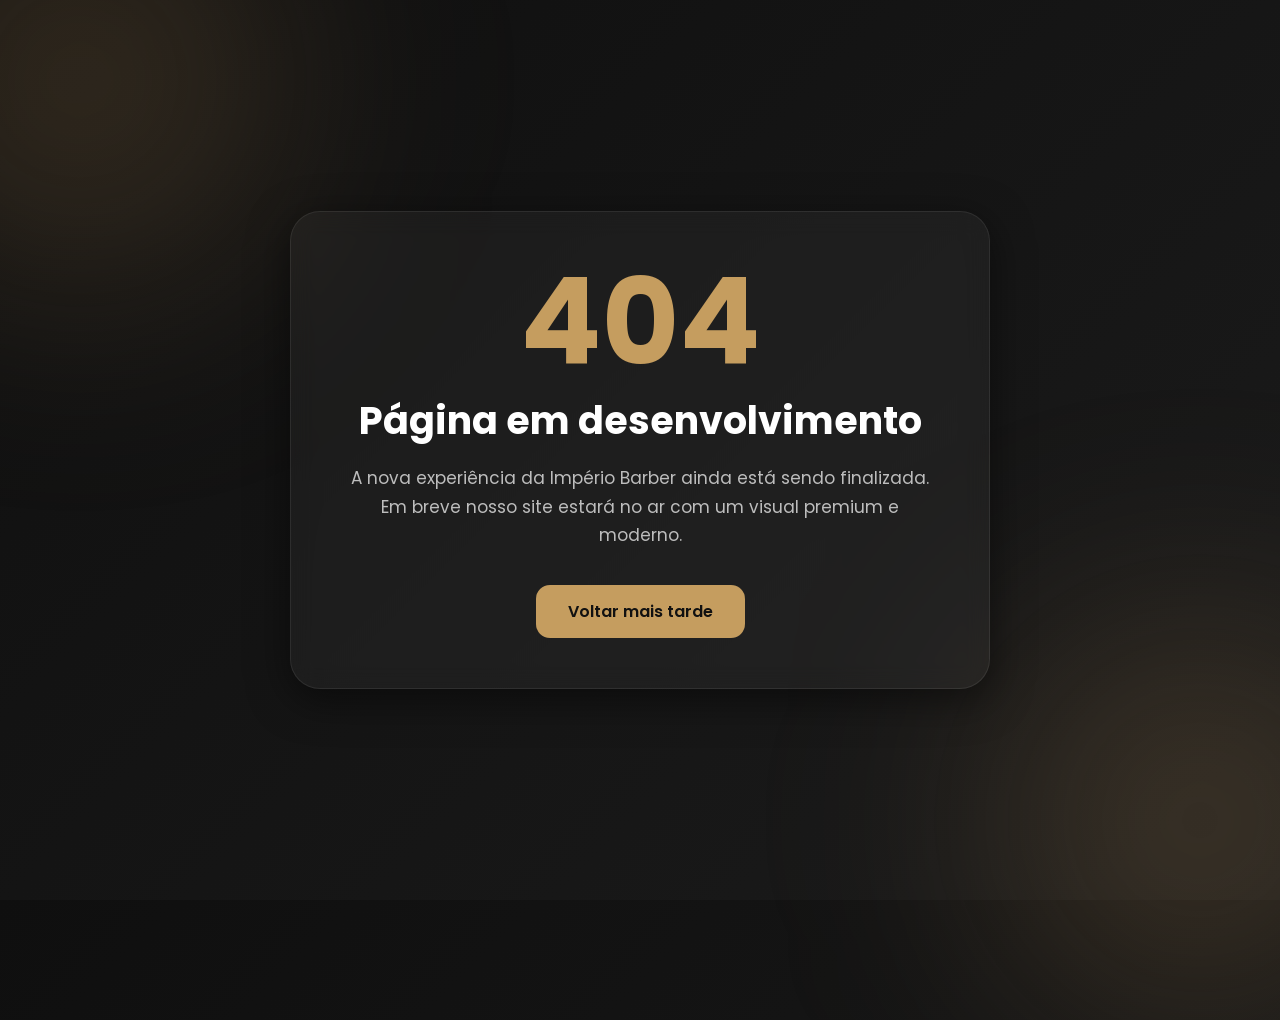
==== projetos.html @ 93c019a1 "primeiro commit" ====
<!DOCTYPE html>
<html lang="pt-BR">
<head>
  <meta charset="UTF-8" />
  <meta name="viewport" content="width=device-width, initial-scale=1.0"/>
  <title>Império Barber | Em Breve</title>

  <link rel="preconnect" href="https://fonts.googleapis.com">
  <link rel="preconnect" href="https://fonts.gstatic.com" crossorigin>
  <link href="https://fonts.googleapis.com/css2?family=Poppins:wght@300;400;500;600;700&display=swap" rel="stylesheet">

  <style>
    *{
      margin:0;
      padding:0;
      box-sizing:border-box;
      font-family:'Poppins', sans-serif;
    }

    body{
      height:100vh;
      display:flex;
      align-items:center;
      justify-content:center;
      background:linear-gradient(135deg,#0f0f0f,#1b1b1b);
      overflow:hidden;
      color:white;
      position:relative;
    }

    .blur{
      position:absolute;
      width:400px;
      height:400px;
      background:#c59d5f33;
      filter:blur(120px);
      border-radius:50%;
    }

    .blur.top{
      top:-120px;
      left:-120px;
    }

    .blur.bottom{
      bottom:-120px;
      right:-120px;
    }

    .container{
      position:relative;
      z-index:2;
      width:90%;
      max-width:700px;
      padding:50px;
      border-radius:30px;
      background:rgba(255,255,255,0.04);
      border:1px solid rgba(255,255,255,0.08);
      backdrop-filter:blur(12px);
      text-align:center;
      box-shadow:0 10px 40px rgba(0,0,0,0.5);
      animation:fade 1s ease;
    }

    @keyframes fade{
      from{
        opacity:0;
        transform:translateY(20px);
      }
      to{
        opacity:1;
        transform:translateY(0);
      }
    }

    .error{
      font-size:120px;
      font-weight:700;
      color:#c59d5f;
      line-height:1;
    }

    h1{
      font-size:38px;
      margin-top:10px;
      margin-bottom:15px;
    }

    p{
      color:#bdbdbd;
      font-size:17px;
      line-height:1.7;
      margin-bottom:35px;
    }

    .btn{
      display:inline-block;
      padding:14px 32px;
      background:#c59d5f;
      color:#111;
      text-decoration:none;
      border-radius:14px;
      font-weight:600;
      transition:0.3s;
    }

    .btn:hover{
      transform:translateY(-3px);
      box-shadow:0 10px 20px rgba(197,157,95,0.3);
    }

    .footer{
      margin-top:35px;
      font-size:14px;
      color:#777;
    }

    @media(max-width:600px){

      .container{
        padding:35px 25px;
      }

      .error{
        font-size:90px;
      }

      h1{
        font-size:28px;
      }

      p{
        font-size:15px;
      }

    }
  </style>
</head>
<body>

  <div class="blur top"></div>
  <div class="blur bottom"></div>

  <div class="container">

    <div class="error">404</div>

    <h1>Página em desenvolvimento</h1>

    <p>
      A nova experiência da Império Barber ainda está sendo finalizada.
      Em breve nosso site estará no ar com um visual premium e moderno.
    </p>

    <a href="index.html" class="btn">Voltar mais tarde</a>

   
  </div>

</body>
</html>
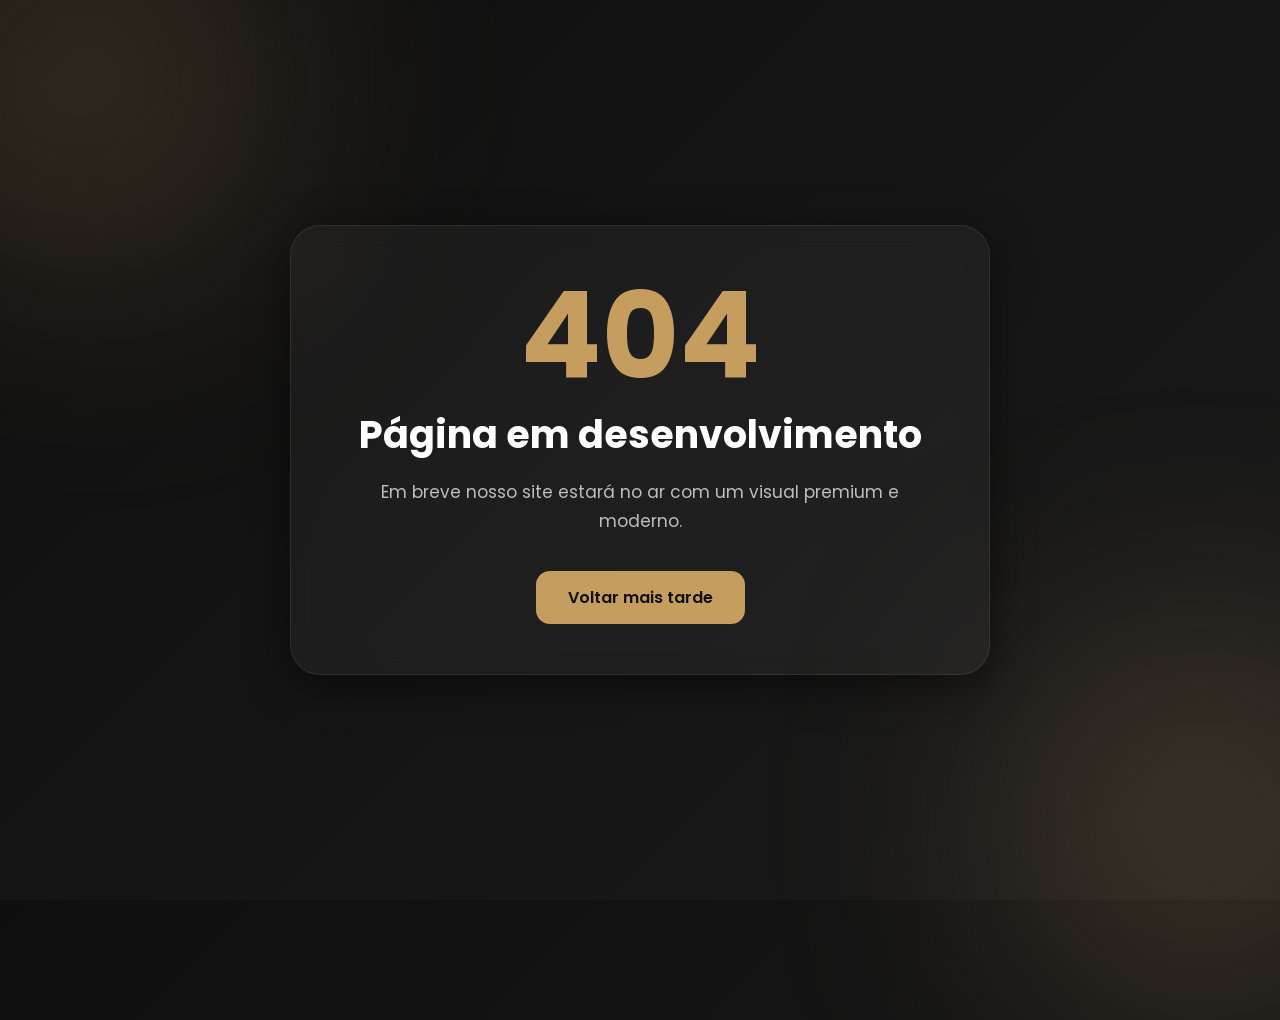
==== commit 3997c749: "update" ====
--- a/projetos.html
+++ b/projetos.html
@@ -148,7 +148,6 @@
     <h1>Página em desenvolvimento</h1>
 
     <p>
-      A nova experiência da Império Barber ainda está sendo finalizada.
       Em breve nosso site estará no ar com um visual premium e moderno.
     </p>
 
